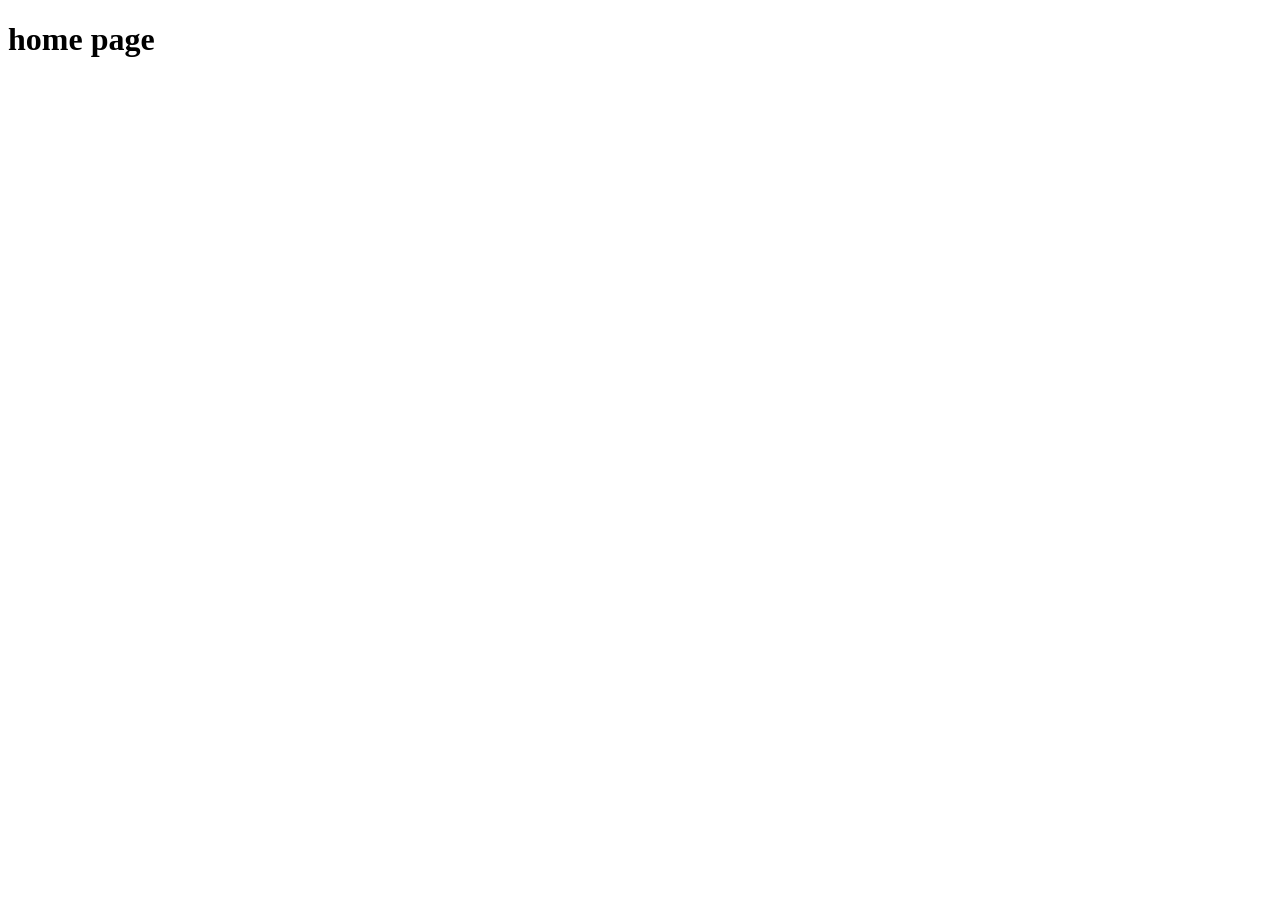
==== index.html @ 6407dda7 "first commit" ====
<!DOCTYPE html>
<html lang="en">
<head>
    <meta charset="UTF-8">
    <meta name="viewport" content="width=device-width, initial-scale=1.0">
    <title>index</title>
</head>
<body>
    <h1>home page</h1>
</body>
</html>
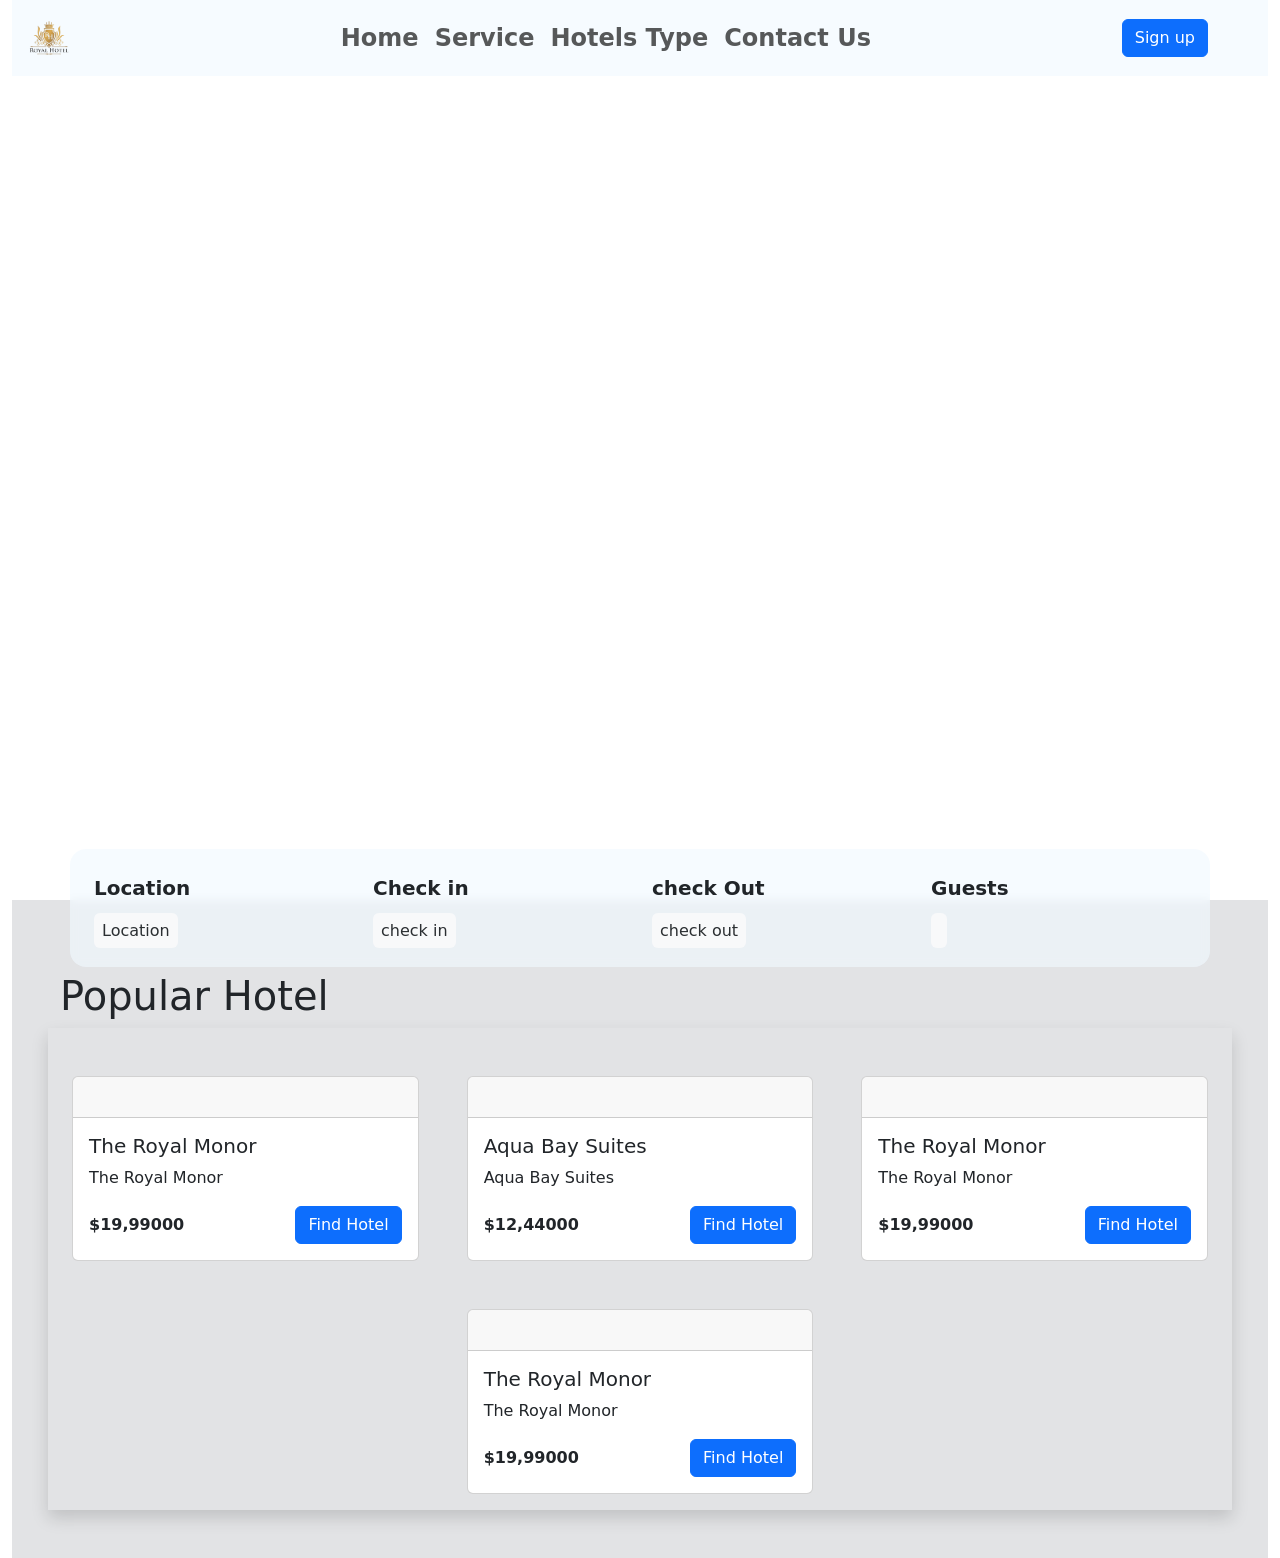
==== commit 8aa7c524: "design index" ====
--- a/index.html
+++ b/index.html
@@ -1,11 +1,238 @@
 <!DOCTYPE html>
 <html lang="en">
 <head>
+    <link href="https://cdn.jsdelivr.net/npm/bootstrap@5.3.8/dist/css/bootstrap.min.css" rel="stylesheet" integrity="sha384-sRIl4kxILFvY47J16cr9ZwB07vP4J8+LH7qKQnuqkuIAvNWLzeN8tE5YBujZqJLB" crossorigin="anonymous">
+    <script src="https://cdn.jsdelivr.net/npm/bootstrap@5.3.8/dist/js/bootstrap.bundle.min.js" integrity="sha384-FKyoEForCGlyvwx9Hj09JcYn3nv7wiPVlz7YYwJrWVcXK/BmnVDxM+D2scQbITxI" crossorigin="anonymous"></script>
+    <link rel="stylesheet" href="./index.css">
+    <link rel="stylesheet" href="https://cdnjs.cloudflare.com/ajax/libs/font-awesome/7.0.1/css/all.min.css" integrity="sha512-2SwdPD6INVrV/lHTZbO2nodKhrnDdJK9/kg2XD1r9uGqPo1cUbujc+IYdlYdEErWNu69gVcYgdxlmVmzTWnetw==" crossorigin="anonymous" referrerpolicy="no-referrer" />
+
     <meta charset="UTF-8">
     <meta name="viewport" content="width=device-width, initial-scale=1.0">
     <title>index</title>
+    
 </head>
 <body>
-    <h1>home page</h1>
+    <div class="container-fluid">
+        <!-- Modal -->
+                                <div class="modal fade" id="exampleModal" tabindex="-1" aria-labelledby="exampleModalLabel"
+                                    aria-hidden="true">
+                                    <div class="modal-dialog">
+                                        <div class="modal-content">
+                                            <div class="modal-header text-center">
+                                                <h1 class="modal-title fs-5 " id="exampleModalLabel">Sign Up</h1>
+                                                <button type="button" class="btn-close" data-bs-dismiss="modal"
+                                                    aria-label="Close"></button>
+                                            </div>
+                                            <div class="modal-body">
+                                                <form class="" action="">
+                                                    <label class="my-1 form-label" for="">First Name</label>
+                                                    <input class="my-1 form-control" type="text" name="" id=""
+                                                        placeholder="First Name">
+                                                    <label class="my-1 form-label" for="">Last Name</label>
+                                                    <input class="my-1 form-control" type="text" name="" id=""
+                                                        placeholder="Last Name">
+                                                    <label class="my-1 form-label" for=""></label>
+                                                    <select class="my-1 form-select" name="" id="">
+                                                        <option value="" disabled selected>Gender</option>
+                                                        <option value="">Male</option>
+                                                        <option value="">Female</option>
+                                                    </select>
+                                                    <input type="date" class="my-1 form-control">
+            
+                                                </form>
+                                            </div>
+                                            <div class="modal-footer">
+                                                <button type="button" class="btn btn-secondary"
+                                                    data-bs-dismiss="modal">Close</button>
+                                                <button type="button" class="btn btn-primary">Save changes</button>
+                                            </div>
+                                        </div>
+                                    </div>
+                                </div>  <!--end modal-->
+        <!-- navbar -->
+        <div class="nav-bag position-relative">
+
+            <div class="nav-main">
+                
+            <div>
+                <nav class="navbar navbar-expand-lg ">
+                    <div class="container-fluid">
+                        <a class="navbar-brand " href="./index.html"><img width="50px" class="" height="px"
+                                src="./image/index-img/hotel-logo.png" alt=""></a>
+                        <button class="navbar-toggler" type="button" data-bs-toggle="collapse" data-bs-target="#navbarNav"
+                            aria-controls="navbarNav" aria-expanded="false" aria-label="Toggle navigation">
+                            <span class="navbar-toggler-icon"></span>
+                        </button>
+                        <div class="collapse navbar-collapse" id="navbarNav">
+                            <ul class="navbar-nav mx-auto mx-5 fs-4 fw-bold">
+                                <li class="nav-item">
+                                    <a class="nav-link " aria-current="page" href="#">Home</a>
+                                </li>
+                                <li class="nav-item">
+                                    <a class="nav-link" href="./page/service.html">Service</a>
+                                </li>
+                                <li class="nav-item">
+                                    <a class="nav-link" href="./page/type.html">Hotels Type</a>
+                                </li>
+                                <li class="nav-item">
+                                    <a class="nav-link" href="#">Contact Us</a>
+                                </li>
+            
+                            </ul>
+                            <div class="">
+                                <!-- Button trigger modal -->
+                                <button type="button" class="btn btn-primary me-5" data-bs-toggle="modal" data-bs-target="#exampleModal">
+                                    Sign up
+                                </button>
+            
+                                
+                            </div>
+                        </div>
+                    </div>
+                </nav>
+            </div>    
+        </div>
+        <h1 class="text-section ">Book Your Dream Stay At The Best Prices</h1>
+
+
+        <!-- float section -->
+        <div class="container float-section nav-main bg-lignt p-4 rounded-4">
+            <main class="row">
+                <section class="col  ">
+                    <p class="fw-bold fs-5">Location</p>
+                    <a class="bg-light rounded-2 p-2 text-decoration-none text-secondary-emphasis" href="">
+                        <i  class="fa-solid fa-location-dot"></i>Location
+                    </a>
+                </section>
+                <section class="col  ">
+                    <p class="fw-bold fs-5">Check in</p>
+                    <a class="bg-light rounded-2 p-2 text-decoration-none text-secondary-emphasis" href="">
+                        <i class="fa-solid fa-wallet"></i>check in
+                    </a>
+                </section>
+                <section class="col  ">
+                    <p class="fw-bold fs-5">check Out</p>
+                    <a class="bg-light rounded-2 p-2 text-decoration-none text-secondary-emphasis" href="">
+                        <i class="fa-solid fa-wallet"></i>check out
+                    </a>
+                </section>
+                <section class="col   ">
+                    <p class="fw-bold fs-5">Guests</p>
+                    <a class="bg-light rounded-2 p-2 text-decoration-none text-secondary-emphasis" href="">
+                        <i class="fa-solid fa-circle-user"></i><i class="fa-solid fa-angle-down"></i>
+                    </a>
+                </section>
+
+
+            </main>
+        </div>
+        </div>
+        
+        
+
+        <!--main contain  -->
+
+        <div class="w-100 bg-secondary-subtle " >
+            <div class="py-5 p-5" >
+                <h1 class="pt-4">Popular Hotel</h1>
+                <main class="row shadow pb-3">
+                    <div class="col-lg-4 col-md-6 col-sm-10 px-sm-4 m-auto mt-5">
+                        <div class="card">
+                            <div class="card-header">
+                                <img class="card-img" src="https://i.pinimg.com/1200x/23/95/d2/2395d2df7f4f6c221643aa4f946c2ba7.jpg" alt="">
+                            </div>
+                            <div class="card-body">
+                                <h5 class="card-title">The Royal Monor</h5>
+                                <p class="card-text">The Royal Monor</p>
+                                <i class="fa-solid fa-star text-warning"></i>
+                                <i class="fa-solid fa-star text-warning"></i>
+                                <i class="fa-solid fa-star text-warning"></i>
+                                <i class="fa-solid fa-star"></i>
+                                <i class="fa-solid fa-star"></i>
+                                <div class="d-flex justify-content-between h-100 ">
+                                    <span class="fw-bold align-self-center">$19,99000</span>
+                                    <button class="btn btn-primary">Find Hotel</button>
+                                </div>
+
+                            </div>
+
+                        </div>
+                    </div>
+                    <div class="col-lg-4 col-md-6 col-sm-10 px-sm-4 m-auto mt-5">
+                        <div class="card">
+                            <div class="card-header">
+                                <img class="card-img" src="https://i.pinimg.com/1200x/33/f3/99/33f399182623d4c711200f918adcb9b1.jpg" alt="">
+                            </div>
+                            <div class="card-body">
+                                <h5 class="card-title">Aqua Bay Suites</h5>
+                                <p class="card-text">Aqua Bay Suites</p>
+                                <i class="fa-solid fa-star text-warning"></i>
+                                <i class="fa-solid fa-star text-warning"></i>
+                                <i class="fa-solid fa-star text-warning"></i>
+                                <i class="fa-solid fa-star"></i>
+                                <i class="fa-solid fa-star"></i>
+                                <div class="d-flex justify-content-between h-100 ">
+                                    <span class="fw-bold align-self-center">$12,44000</span>
+                                    <button class="btn btn-primary">Find Hotel</button>
+                                </div>
+
+                            </div>
+
+                        </div>
+                    </div>
+                    <div class="col-lg-4 col-md-6 col-sm-10 px-sm-4 m-auto mt-5">
+                        <div class="card">
+                            <div class="card-header">
+                                <img class="card-img" src="https://i.pinimg.com/736x/4d/ad/54/4dad5405bb20952c185f64d11edb011d.jpg" alt="">
+                            </div>
+                            <div class="card-body">
+                                <h5 class="card-title">The Royal Monor</h5>
+                                <p class="card-text">The Royal Monor</p>
+                                <i class="fa-solid fa-star text-warning"></i>
+                                <i class="fa-solid fa-star text-warning"></i>
+                                <i class="fa-solid fa-star text-warning"></i>
+                                <i class="fa-solid fa-star"></i>
+                                <i class="fa-solid fa-star"></i>
+                                <div class="d-flex justify-content-between h-100 ">
+                                    <span class="fw-bold align-self-center">$19,99000</span>
+                                    <button class="btn btn-primary">Find Hotel</button>
+                                </div>
+
+                            </div>
+
+                        </div>
+                    </div>
+                    <div class="col-lg-4 col-md-6 col-sm-10 px-sm-4 m-auto mt-5">
+                        <div class="card">
+                            <div class="card-header">
+                                <img class="card-img" src="https://i.pinimg.com/736x/9f/eb/a0/9feba0167d44d38dcfc3b37e13db5d58.jpg" alt="">
+                            </div>
+                            <div class="card-body">
+                                <h5 class="card-title">The Royal Monor</h5>
+                                <p class="card-text">The Royal Monor</p>
+                                <i class="fa-solid fa-star text-warning"></i>
+                                <i class="fa-solid fa-star text-warning"></i>
+                                <i class="fa-solid fa-star text-warning"></i>
+                                <i class="fa-solid fa-star"></i>
+                                <i class="fa-solid fa-star"></i>
+                                <div class="d-flex justify-content-between h-100 ">
+                                    <span class="fw-bold align-self-center">$19,99000</span>
+                                    <button class="btn btn-primary">Find Hotel</button>
+                                </div>
+
+                            </div>
+
+                        </div>
+                    </div>
+
+                </main>
+            </div>
+            
+
+        </div>
+    </div>
+
+
+
 </body>
 </html>
--- a/index.css
+++ b/index.css
@@ -0,0 +1,30 @@
+/* style navbar */
+.nav-bag{
+    background-image: url("https://i.pinimg.com/1200x/1d/aa/79/1daa79782062e876f252324b55f3f8ad.jpg");
+    background-repeat: no-repeat;
+    background-size: cover;
+    background-position: center;
+    height: 100vh;
+}
+.nav-main{
+    background-color: rgba(240, 248, 255, 0.623);
+    backdrop-filter:blur(5px) ;
+}
+
+
+.text-section{
+    font-size: 100px;
+    text-align: center;
+    padding: 150px 20% ;
+    color: rgb(255, 255, 255);
+    height: 75%;
+}
+.bg-light{
+    background-color: aliceblue;
+    
+}
+.float-section{
+    position: relative;
+    bottom: -10%;
+}
+
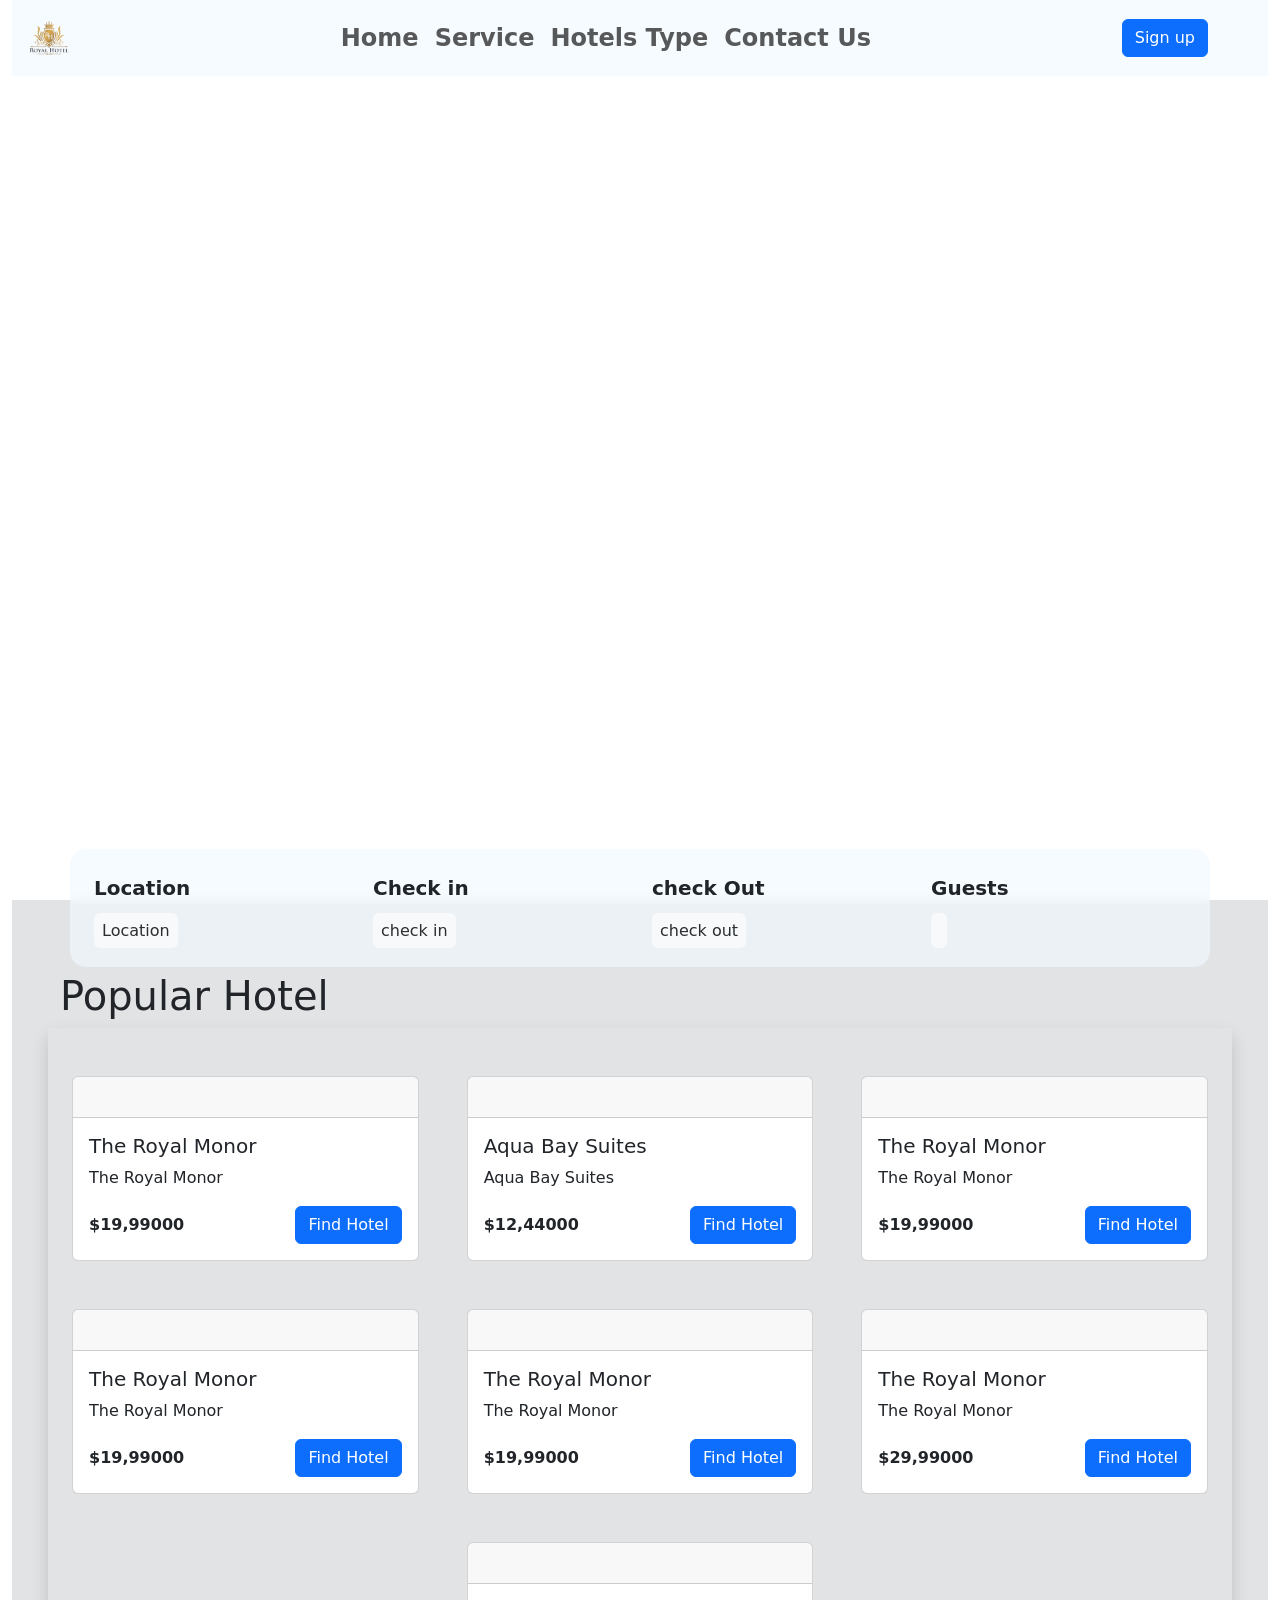
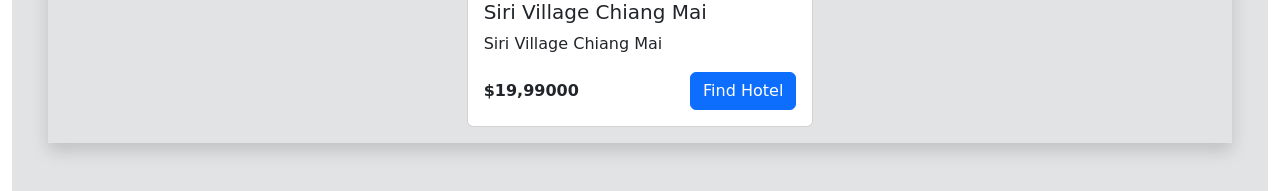
==== commit 21d40250: "add photo" ====
--- a/index.html
+++ b/index.html
@@ -224,6 +224,72 @@
 
                         </div>
                     </div>
+                    <div class="col-lg-4 col-md-6 col-sm-10 px-sm-4 m-auto mt-5">
+                        <div class="card">
+                            <div class="card-header">
+                                <img class="card-img" src="https://i.pinimg.com/1200x/0d/21/d0/0d21d0d6c43e517e7d94126ddf68b0a7.jpg" alt="">
+                            </div>
+                            <div class="card-body">
+                                <h5 class="card-title">The Royal Monor</h5>
+                                <p class="card-text">The Royal Monor</p>
+                                <i class="fa-solid fa-star text-warning"></i>
+                                <i class="fa-solid fa-star text-warning"></i>
+                                <i class="fa-solid fa-star text-warning"></i>
+                                <i class="fa-solid fa-star"></i>
+                                <i class="fa-solid fa-star"></i>
+                                <div class="d-flex justify-content-between h-100 ">
+                                    <span class="fw-bold align-self-center">$19,99000</span>
+                                    <button class="btn btn-primary">Find Hotel</button>
+                                </div>
+
+                            </div>
+
+                        </div>
+                    </div>
+                    <div class="col-lg-4 col-md-6 col-sm-10 px-sm-4 m-auto mt-5">
+                        <div class="card">
+                            <div class="card-header">
+                                <img class="card-img" src="https://i.pinimg.com/1200x/ca/10/68/ca1068860814d8173494f137d95eb3a3.jpg" alt="">
+                            </div>
+                            <div class="card-body">
+                                <h5 class="card-title">The Royal Monor</h5>
+                                <p class="card-text">The Royal Monor</p>
+                                <i class="fa-solid fa-star text-warning"></i>
+                                <i class="fa-solid fa-star text-warning"></i>
+                                <i class="fa-solid fa-star text-warning"></i>
+                                <i class="fa-solid fa-star"></i>
+                                <i class="fa-solid fa-star"></i>
+                                <div class="d-flex justify-content-between h-100 ">
+                                    <span class="fw-bold align-self-center">$29,99000</span>
+                                    <button class="btn btn-primary">Find Hotel</button>
+                                </div>
+
+                            </div>
+
+                        </div>
+                    </div>
+                    <div class="col-lg-4 col-md-6 col-sm-10 px-sm-4 m-auto mt-5">
+                        <div class="card">
+                            <div class="card-header">
+                                <img class="card-img" src="https://i.pinimg.com/1200x/de/14/15/de141554fefa7ab9ccdb7bab83666787.jpg" alt="">
+                            </div>
+                            <div class="card-body">
+                                <h5 class="card-title">Siri Village Chiang Mai</h5>
+                                <p class="card-text">Siri Village Chiang Mai</p>
+                                <i class="fa-solid fa-star text-warning"></i>
+                                <i class="fa-solid fa-star text-warning"></i>
+                                <i class="fa-solid fa-star text-warning"></i>
+                                <i class="fa-solid fa-star"></i>
+                                <i class="fa-solid fa-star"></i>
+                                <div class="d-flex justify-content-between h-100 ">
+                                    <span class="fw-bold align-self-center">$19,99000</span>
+                                    <button class="btn btn-primary">Find Hotel</button>
+                                </div>
+
+                            </div>
+
+                        </div>
+                    </div>
 
                 </main>
             </div>
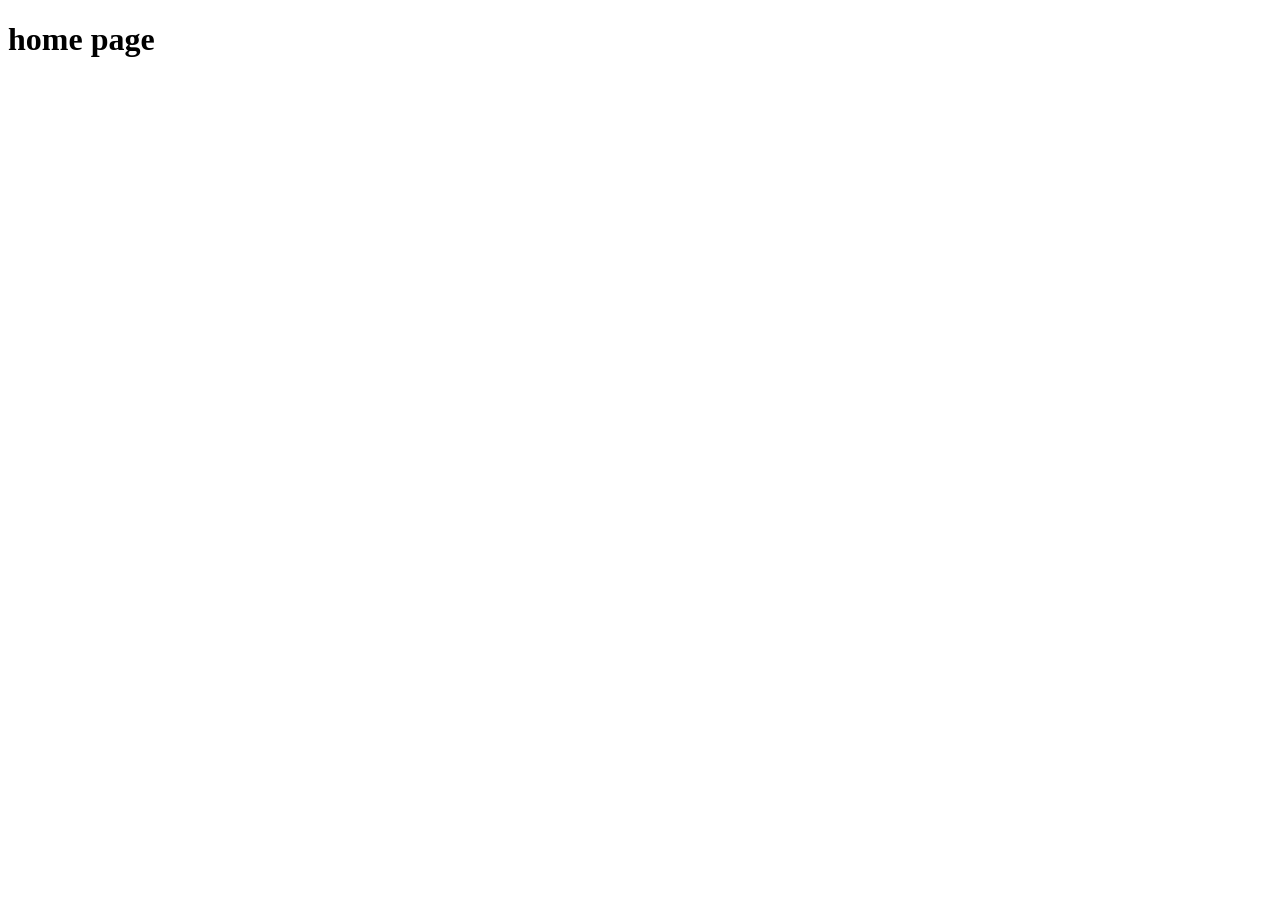
==== commit c398e421: "add by mey" ====
--- a/index.html
+++ b/index.html
@@ -1,304 +1,11 @@
 <!DOCTYPE html>
 <html lang="en">
 <head>
-    <link href="https://cdn.jsdelivr.net/npm/bootstrap@5.3.8/dist/css/bootstrap.min.css" rel="stylesheet" integrity="sha384-sRIl4kxILFvY47J16cr9ZwB07vP4J8+LH7qKQnuqkuIAvNWLzeN8tE5YBujZqJLB" crossorigin="anonymous">
-    <script src="https://cdn.jsdelivr.net/npm/bootstrap@5.3.8/dist/js/bootstrap.bundle.min.js" integrity="sha384-FKyoEForCGlyvwx9Hj09JcYn3nv7wiPVlz7YYwJrWVcXK/BmnVDxM+D2scQbITxI" crossorigin="anonymous"></script>
-    <link rel="stylesheet" href="./index.css">
-    <link rel="stylesheet" href="https://cdnjs.cloudflare.com/ajax/libs/font-awesome/7.0.1/css/all.min.css" integrity="sha512-2SwdPD6INVrV/lHTZbO2nodKhrnDdJK9/kg2XD1r9uGqPo1cUbujc+IYdlYdEErWNu69gVcYgdxlmVmzTWnetw==" crossorigin="anonymous" referrerpolicy="no-referrer" />
-
     <meta charset="UTF-8">
     <meta name="viewport" content="width=device-width, initial-scale=1.0">
     <title>index</title>
-    
 </head>
 <body>
-    <div class="container-fluid">
-        <!-- Modal -->
-                                <div class="modal fade" id="exampleModal" tabindex="-1" aria-labelledby="exampleModalLabel"
-                                    aria-hidden="true">
-                                    <div class="modal-dialog">
-                                        <div class="modal-content">
-                                            <div class="modal-header text-center">
-                                                <h1 class="modal-title fs-5 " id="exampleModalLabel">Sign Up</h1>
-                                                <button type="button" class="btn-close" data-bs-dismiss="modal"
-                                                    aria-label="Close"></button>
-                                            </div>
-                                            <div class="modal-body">
-                                                <form class="" action="">
-                                                    <label class="my-1 form-label" for="">First Name</label>
-                                                    <input class="my-1 form-control" type="text" name="" id=""
-                                                        placeholder="First Name">
-                                                    <label class="my-1 form-label" for="">Last Name</label>
-                                                    <input class="my-1 form-control" type="text" name="" id=""
-                                                        placeholder="Last Name">
-                                                    <label class="my-1 form-label" for=""></label>
-                                                    <select class="my-1 form-select" name="" id="">
-                                                        <option value="" disabled selected>Gender</option>
-                                                        <option value="">Male</option>
-                                                        <option value="">Female</option>
-                                                    </select>
-                                                    <input type="date" class="my-1 form-control">
-            
-                                                </form>
-                                            </div>
-                                            <div class="modal-footer">
-                                                <button type="button" class="btn btn-secondary"
-                                                    data-bs-dismiss="modal">Close</button>
-                                                <button type="button" class="btn btn-primary">Save changes</button>
-                                            </div>
-                                        </div>
-                                    </div>
-                                </div>  <!--end modal-->
-        <!-- navbar -->
-        <div class="nav-bag position-relative">
-
-            <div class="nav-main">
-                
-            <div>
-                <nav class="navbar navbar-expand-lg ">
-                    <div class="container-fluid">
-                        <a class="navbar-brand " href="./index.html"><img width="50px" class="" height="px"
-                                src="./image/index-img/hotel-logo.png" alt=""></a>
-                        <button class="navbar-toggler" type="button" data-bs-toggle="collapse" data-bs-target="#navbarNav"
-                            aria-controls="navbarNav" aria-expanded="false" aria-label="Toggle navigation">
-                            <span class="navbar-toggler-icon"></span>
-                        </button>
-                        <div class="collapse navbar-collapse" id="navbarNav">
-                            <ul class="navbar-nav mx-auto mx-5 fs-4 fw-bold">
-                                <li class="nav-item">
-                                    <a class="nav-link " aria-current="page" href="#">Home</a>
-                                </li>
-                                <li class="nav-item">
-                                    <a class="nav-link" href="./page/service.html">Service</a>
-                                </li>
-                                <li class="nav-item">
-                                    <a class="nav-link" href="./page/type.html">Hotels Type</a>
-                                </li>
-                                <li class="nav-item">
-                                    <a class="nav-link" href="#">Contact Us</a>
-                                </li>
-            
-                            </ul>
-                            <div class="">
-                                <!-- Button trigger modal -->
-                                <button type="button" class="btn btn-primary me-5" data-bs-toggle="modal" data-bs-target="#exampleModal">
-                                    Sign up
-                                </button>
-            
-                                
-                            </div>
-                        </div>
-                    </div>
-                </nav>
-            </div>    
-        </div>
-        <h1 class="text-section ">Book Your Dream Stay At The Best Prices</h1>
-
-
-        <!-- float section -->
-        <div class="container float-section nav-main bg-lignt p-4 rounded-4">
-            <main class="row">
-                <section class="col  ">
-                    <p class="fw-bold fs-5">Location</p>
-                    <a class="bg-light rounded-2 p-2 text-decoration-none text-secondary-emphasis" href="">
-                        <i  class="fa-solid fa-location-dot"></i>Location
-                    </a>
-                </section>
-                <section class="col  ">
-                    <p class="fw-bold fs-5">Check in</p>
-                    <a class="bg-light rounded-2 p-2 text-decoration-none text-secondary-emphasis" href="">
-                        <i class="fa-solid fa-wallet"></i>check in
-                    </a>
-                </section>
-                <section class="col  ">
-                    <p class="fw-bold fs-5">check Out</p>
-                    <a class="bg-light rounded-2 p-2 text-decoration-none text-secondary-emphasis" href="">
-                        <i class="fa-solid fa-wallet"></i>check out
-                    </a>
-                </section>
-                <section class="col   ">
-                    <p class="fw-bold fs-5">Guests</p>
-                    <a class="bg-light rounded-2 p-2 text-decoration-none text-secondary-emphasis" href="">
-                        <i class="fa-solid fa-circle-user"></i><i class="fa-solid fa-angle-down"></i>
-                    </a>
-                </section>
-
-
-            </main>
-        </div>
-        </div>
-        
-        
-
-        <!--main contain  -->
-
-        <div class="w-100 bg-secondary-subtle " >
-            <div class="py-5 p-5" >
-                <h1 class="pt-4">Popular Hotel</h1>
-                <main class="row shadow pb-3">
-                    <div class="col-lg-4 col-md-6 col-sm-10 px-sm-4 m-auto mt-5">
-                        <div class="card">
-                            <div class="card-header">
-                                <img class="card-img" src="https://i.pinimg.com/1200x/23/95/d2/2395d2df7f4f6c221643aa4f946c2ba7.jpg" alt="">
-                            </div>
-                            <div class="card-body">
-                                <h5 class="card-title">The Royal Monor</h5>
-                                <p class="card-text">The Royal Monor</p>
-                                <i class="fa-solid fa-star text-warning"></i>
-                                <i class="fa-solid fa-star text-warning"></i>
-                                <i class="fa-solid fa-star text-warning"></i>
-                                <i class="fa-solid fa-star"></i>
-                                <i class="fa-solid fa-star"></i>
-                                <div class="d-flex justify-content-between h-100 ">
-                                    <span class="fw-bold align-self-center">$19,99000</span>
-                                    <button class="btn btn-primary">Find Hotel</button>
-                                </div>
-
-                            </div>
-
-                        </div>
-                    </div>
-                    <div class="col-lg-4 col-md-6 col-sm-10 px-sm-4 m-auto mt-5">
-                        <div class="card">
-                            <div class="card-header">
-                                <img class="card-img" src="https://i.pinimg.com/1200x/33/f3/99/33f399182623d4c711200f918adcb9b1.jpg" alt="">
-                            </div>
-                            <div class="card-body">
-                                <h5 class="card-title">Aqua Bay Suites</h5>
-                                <p class="card-text">Aqua Bay Suites</p>
-                                <i class="fa-solid fa-star text-warning"></i>
-                                <i class="fa-solid fa-star text-warning"></i>
-                                <i class="fa-solid fa-star text-warning"></i>
-                                <i class="fa-solid fa-star"></i>
-                                <i class="fa-solid fa-star"></i>
-                                <div class="d-flex justify-content-between h-100 ">
-                                    <span class="fw-bold align-self-center">$12,44000</span>
-                                    <button class="btn btn-primary">Find Hotel</button>
-                                </div>
-
-                            </div>
-
-                        </div>
-                    </div>
-                    <div class="col-lg-4 col-md-6 col-sm-10 px-sm-4 m-auto mt-5">
-                        <div class="card">
-                            <div class="card-header">
-                                <img class="card-img" src="https://i.pinimg.com/736x/4d/ad/54/4dad5405bb20952c185f64d11edb011d.jpg" alt="">
-                            </div>
-                            <div class="card-body">
-                                <h5 class="card-title">The Royal Monor</h5>
-                                <p class="card-text">The Royal Monor</p>
-                                <i class="fa-solid fa-star text-warning"></i>
-                                <i class="fa-solid fa-star text-warning"></i>
-                                <i class="fa-solid fa-star text-warning"></i>
-                                <i class="fa-solid fa-star"></i>
-                                <i class="fa-solid fa-star"></i>
-                                <div class="d-flex justify-content-between h-100 ">
-                                    <span class="fw-bold align-self-center">$19,99000</span>
-                                    <button class="btn btn-primary">Find Hotel</button>
-                                </div>
-
-                            </div>
-
-                        </div>
-                    </div>
-                    <div class="col-lg-4 col-md-6 col-sm-10 px-sm-4 m-auto mt-5">
-                        <div class="card">
-                            <div class="card-header">
-                                <img class="card-img" src="https://i.pinimg.com/736x/9f/eb/a0/9feba0167d44d38dcfc3b37e13db5d58.jpg" alt="">
-                            </div>
-                            <div class="card-body">
-                                <h5 class="card-title">The Royal Monor</h5>
-                                <p class="card-text">The Royal Monor</p>
-                                <i class="fa-solid fa-star text-warning"></i>
-                                <i class="fa-solid fa-star text-warning"></i>
-                                <i class="fa-solid fa-star text-warning"></i>
-                                <i class="fa-solid fa-star"></i>
-                                <i class="fa-solid fa-star"></i>
-                                <div class="d-flex justify-content-between h-100 ">
-                                    <span class="fw-bold align-self-center">$19,99000</span>
-                                    <button class="btn btn-primary">Find Hotel</button>
-                                </div>
-
-                            </div>
-
-                        </div>
-                    </div>
-                    <div class="col-lg-4 col-md-6 col-sm-10 px-sm-4 m-auto mt-5">
-                        <div class="card">
-                            <div class="card-header">
-                                <img class="card-img" src="https://i.pinimg.com/1200x/0d/21/d0/0d21d0d6c43e517e7d94126ddf68b0a7.jpg" alt="">
-                            </div>
-                            <div class="card-body">
-                                <h5 class="card-title">The Royal Monor</h5>
-                                <p class="card-text">The Royal Monor</p>
-                                <i class="fa-solid fa-star text-warning"></i>
-                                <i class="fa-solid fa-star text-warning"></i>
-                                <i class="fa-solid fa-star text-warning"></i>
-                                <i class="fa-solid fa-star"></i>
-                                <i class="fa-solid fa-star"></i>
-                                <div class="d-flex justify-content-between h-100 ">
-                                    <span class="fw-bold align-self-center">$19,99000</span>
-                                    <button class="btn btn-primary">Find Hotel</button>
-                                </div>
-
-                            </div>
-
-                        </div>
-                    </div>
-                    <div class="col-lg-4 col-md-6 col-sm-10 px-sm-4 m-auto mt-5">
-                        <div class="card">
-                            <div class="card-header">
-                                <img class="card-img" src="https://i.pinimg.com/1200x/ca/10/68/ca1068860814d8173494f137d95eb3a3.jpg" alt="">
-                            </div>
-                            <div class="card-body">
-                                <h5 class="card-title">The Royal Monor</h5>
-                                <p class="card-text">The Royal Monor</p>
-                                <i class="fa-solid fa-star text-warning"></i>
-                                <i class="fa-solid fa-star text-warning"></i>
-                                <i class="fa-solid fa-star text-warning"></i>
-                                <i class="fa-solid fa-star"></i>
-                                <i class="fa-solid fa-star"></i>
-                                <div class="d-flex justify-content-between h-100 ">
-                                    <span class="fw-bold align-self-center">$29,99000</span>
-                                    <button class="btn btn-primary">Find Hotel</button>
-                                </div>
-
-                            </div>
-
-                        </div>
-                    </div>
-                    <div class="col-lg-4 col-md-6 col-sm-10 px-sm-4 m-auto mt-5">
-                        <div class="card">
-                            <div class="card-header">
-                                <img class="card-img" src="https://i.pinimg.com/1200x/de/14/15/de141554fefa7ab9ccdb7bab83666787.jpg" alt="">
-                            </div>
-                            <div class="card-body">
-                                <h5 class="card-title">Siri Village Chiang Mai</h5>
-                                <p class="card-text">Siri Village Chiang Mai</p>
-                                <i class="fa-solid fa-star text-warning"></i>
-                                <i class="fa-solid fa-star text-warning"></i>
-                                <i class="fa-solid fa-star text-warning"></i>
-                                <i class="fa-solid fa-star"></i>
-                                <i class="fa-solid fa-star"></i>
-                                <div class="d-flex justify-content-between h-100 ">
-                                    <span class="fw-bold align-self-center">$19,99000</span>
-                                    <button class="btn btn-primary">Find Hotel</button>
-                                </div>
-
-                            </div>
-
-                        </div>
-                    </div>
-
-                </main>
-            </div>
-            
-
-        </div>
-    </div>
-
-
-
+    <h1>home page</h1>
 </body>
-</html>+</html>
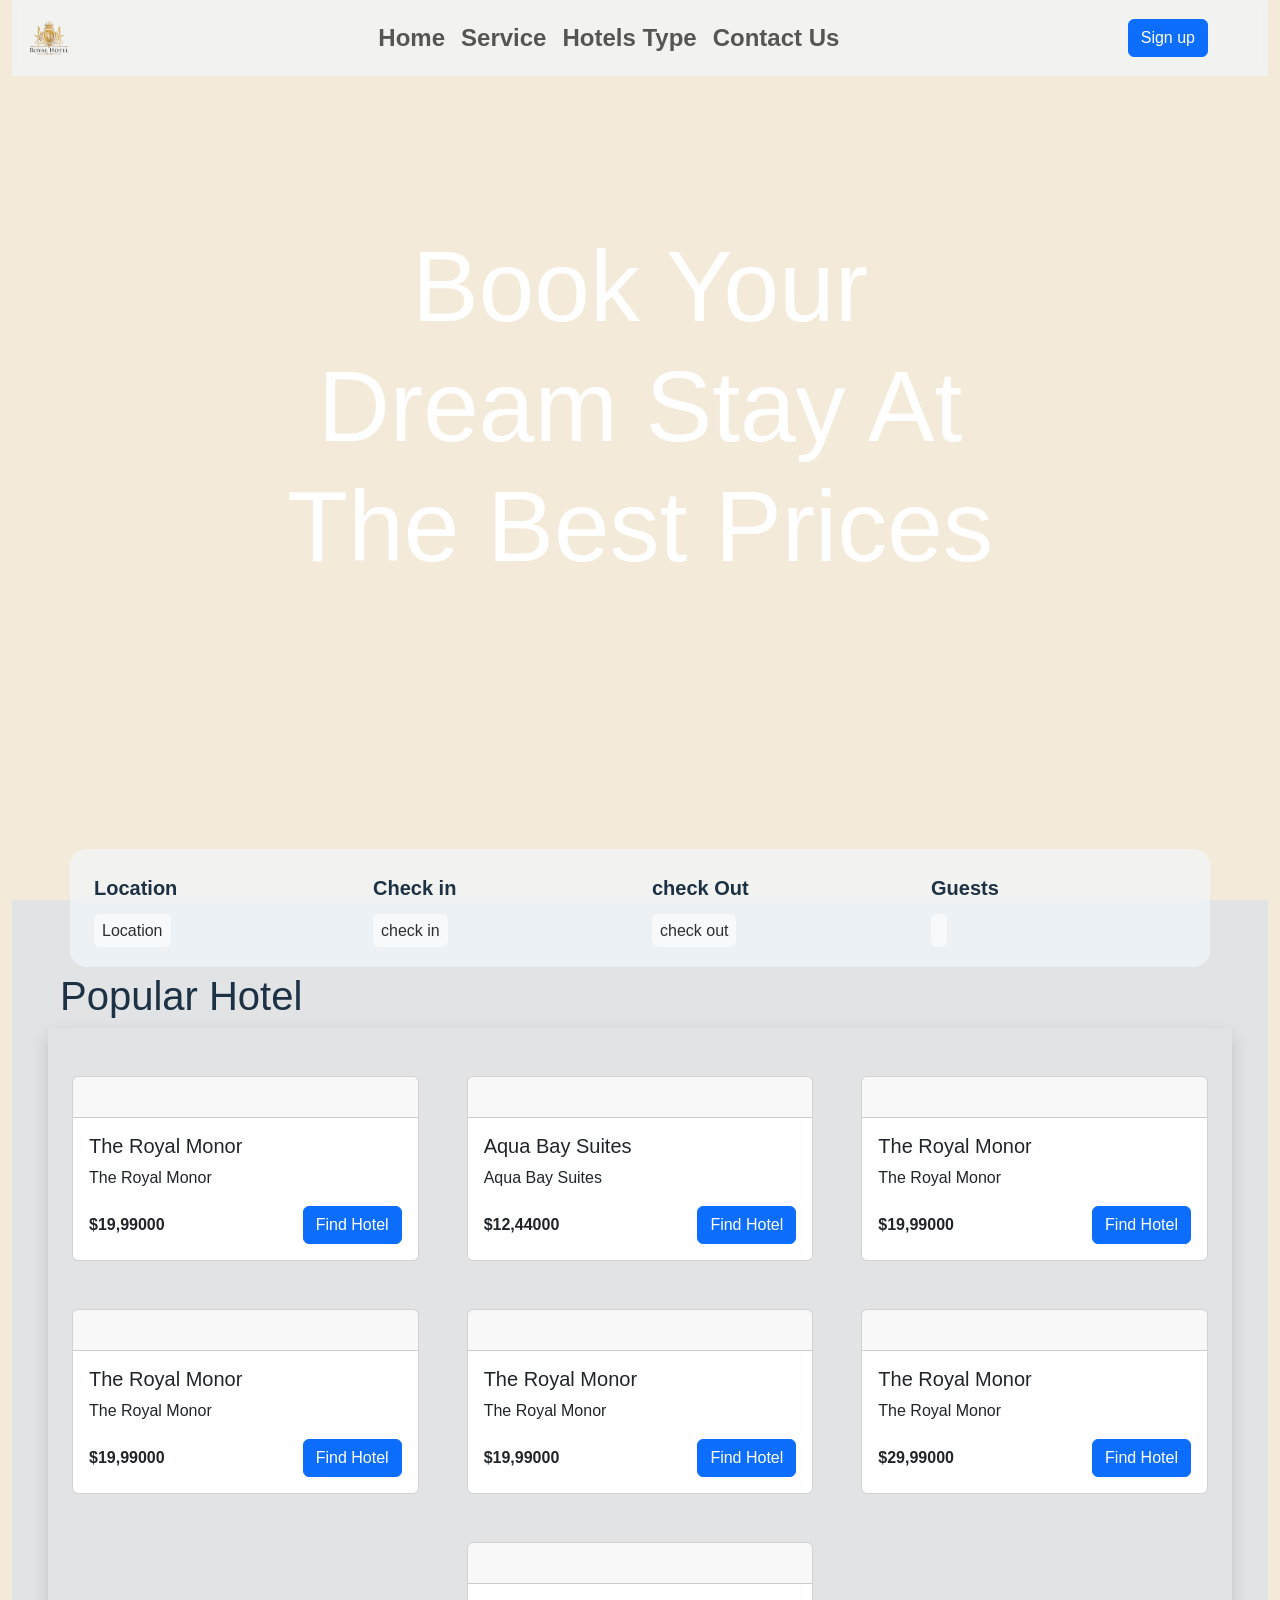
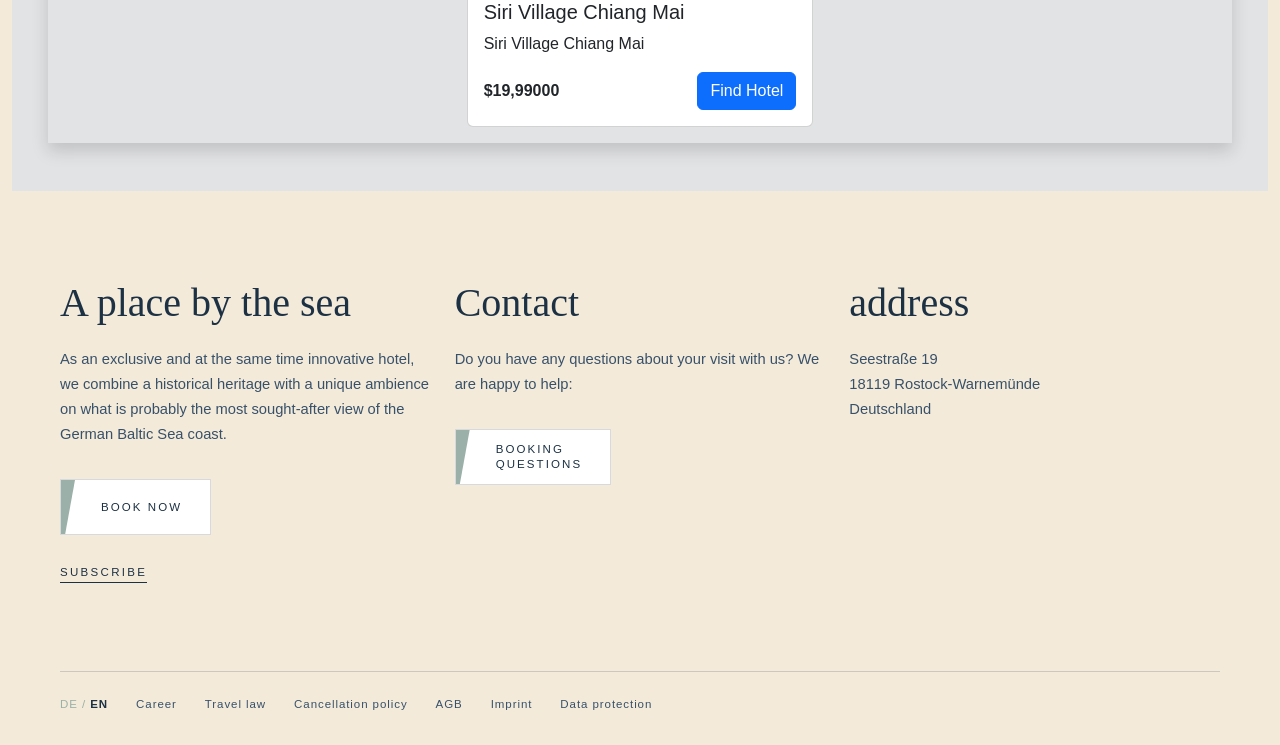
==== commit b7908422: "add footer" ====
--- a/index.html
+++ b/index.html
@@ -1,11 +1,356 @@
 <!DOCTYPE html>
 <html lang="en">
 <head>
+    <link href="https://cdn.jsdelivr.net/npm/bootstrap@5.3.8/dist/css/bootstrap.min.css" rel="stylesheet" integrity="sha384-sRIl4kxILFvY47J16cr9ZwB07vP4J8+LH7qKQnuqkuIAvNWLzeN8tE5YBujZqJLB" crossorigin="anonymous">
+    <script src="https://cdn.jsdelivr.net/npm/bootstrap@5.3.8/dist/js/bootstrap.bundle.min.js" integrity="sha384-FKyoEForCGlyvwx9Hj09JcYn3nv7wiPVlz7YYwJrWVcXK/BmnVDxM+D2scQbITxI" crossorigin="anonymous"></script>
+    <link rel="stylesheet" href="./index.css">
+    <link rel="stylesheet" href="https://cdnjs.cloudflare.com/ajax/libs/font-awesome/7.0.1/css/all.min.css" integrity="sha512-2SwdPD6INVrV/lHTZbO2nodKhrnDdJK9/kg2XD1r9uGqPo1cUbujc+IYdlYdEErWNu69gVcYgdxlmVmzTWnetw==" crossorigin="anonymous" referrerpolicy="no-referrer" />
+
     <meta charset="UTF-8">
     <meta name="viewport" content="width=device-width, initial-scale=1.0">
     <title>index</title>
+    
 </head>
 <body>
-    <h1>home page</h1>
+    <div class="container-fluid">
+        <!-- Modal -->
+                                <div class="modal fade" id="exampleModal" tabindex="-1" aria-labelledby="exampleModalLabel"
+                                    aria-hidden="true">
+                                    <div class="modal-dialog">
+                                        <div class="modal-content">
+                                            <div class="modal-header text-center">
+                                                <h1 class="modal-title fs-5 " id="exampleModalLabel">Sign Up</h1>
+                                                <button type="button" class="btn-close" data-bs-dismiss="modal"
+                                                    aria-label="Close"></button>
+                                            </div>
+                                            <div class="modal-body">
+                                                <form class="" action="">
+                                                    <label class="my-1 form-label" for="">First Name</label>
+                                                    <input class="my-1 form-control" type="text" name="" id=""
+                                                        placeholder="First Name">
+                                                    <label class="my-1 form-label" for="">Last Name</label>
+                                                    <input class="my-1 form-control" type="text" name="" id=""
+                                                        placeholder="Last Name">
+                                                    <label class="my-1 form-label" for=""></label>
+                                                    <select class="my-1 form-select" name="" id="">
+                                                        <option value="" disabled selected>Gender</option>
+                                                        <option value="">Male</option>
+                                                        <option value="">Female</option>
+                                                    </select>
+                                                    <input type="date" class="my-1 form-control">
+            
+                                                </form>
+                                            </div>
+                                            <div class="modal-footer">
+                                                <button type="button" class="btn btn-secondary"
+                                                    data-bs-dismiss="modal">Close</button>
+                                                <button type="button" class="btn btn-primary">Save changes</button>
+                                            </div>
+                                        </div>
+                                    </div>
+                                </div>  <!--end modal-->
+        <!-- navbar -->
+        <div class="nav-bag position-relative">
+
+            <div class="nav-main">
+                
+            <div>
+                <nav class="navbar navbar-expand-lg ">
+                    <div class="container-fluid">
+                        <a class="navbar-brand " href="./index.html"><img width="50px" class="" height="px"
+                                src="./image/index-img/hotel-logo.png" alt=""></a>
+                        <button class="navbar-toggler" type="button" data-bs-toggle="collapse" data-bs-target="#navbarNav"
+                            aria-controls="navbarNav" aria-expanded="false" aria-label="Toggle navigation">
+                            <span class="navbar-toggler-icon"></span>
+                        </button>
+                        <div class="collapse navbar-collapse" id="navbarNav">
+                            <ul class="navbar-nav mx-auto mx-5 fs-4 fw-bold">
+                                <li class="nav-item">
+                                    <a class="nav-link " aria-current="page" href="#">Home</a>
+                                </li>
+                                <li class="nav-item">
+                                    <a class="nav-link" href="./page/service.html">Service</a>
+                                </li>
+                                <li class="nav-item">
+                                    <a class="nav-link" href="./page/type.html">Hotels Type</a>
+                                </li>
+                                <li class="nav-item">
+                                    <a class="nav-link" href="#">Contact Us</a>
+                                </li>
+            
+                            </ul>
+                            <div class="">
+                                <!-- Button trigger modal -->
+                                <button type="button" class="btn btn-primary me-5" data-bs-toggle="modal" data-bs-target="#exampleModal">
+                                    Sign up
+                                </button>
+            
+                                
+                            </div>
+                        </div>
+                    </div>
+                </nav>
+            </div>    
+        </div>
+        <h1 class="text-section ">Book Your Dream Stay At The Best Prices</h1>
+
+
+        <!-- float section -->
+        <div class="container float-section nav-main bg-lignt p-4 rounded-4">
+            <main class="row">
+                <section class="col  ">
+                    <p class="fw-bold fs-5">Location</p>
+                    <a class="bg-light rounded-2 p-2 text-decoration-none text-secondary-emphasis" href="">
+                        <i  class="fa-solid fa-location-dot"></i>Location
+                    </a>
+                </section>
+                <section class="col  ">
+                    <p class="fw-bold fs-5">Check in</p>
+                    <a class="bg-light rounded-2 p-2 text-decoration-none text-secondary-emphasis" href="">
+                        <i class="fa-solid fa-wallet"></i>check in
+                    </a>
+                </section>
+                <section class="col  ">
+                    <p class="fw-bold fs-5">check Out</p>
+                    <a class="bg-light rounded-2 p-2 text-decoration-none text-secondary-emphasis" href="">
+                        <i class="fa-solid fa-wallet"></i>check out
+                    </a>
+                </section>
+                <section class="col   ">
+                    <p class="fw-bold fs-5">Guests</p>
+                    <a class="bg-light rounded-2 p-2 text-decoration-none text-secondary-emphasis" href="">
+                        <i class="fa-solid fa-circle-user"></i><i class="fa-solid fa-angle-down"></i>
+                    </a>
+                </section>
+
+
+            </main>
+        </div>
+        </div>
+        
+        
+
+        <!--main contain  -->
+
+        <div class="w-100 bg-secondary-subtle " >
+            <div class="py-5 p-5" >
+                <h1 class="pt-4">Popular Hotel</h1>
+                <main class="row shadow pb-3">
+                    <div class="col-lg-4 col-md-6 col-sm-10 px-sm-4 m-auto mt-5">
+                        <div class="card">
+                            <div class="card-header">
+                                <img class="card-img" src="https://i.pinimg.com/1200x/23/95/d2/2395d2df7f4f6c221643aa4f946c2ba7.jpg" alt="">
+                            </div>
+                            <div class="card-body">
+                                <h5 class="card-title">The Royal Monor</h5>
+                                <p class="card-text">The Royal Monor</p>
+                                <i class="fa-solid fa-star text-warning"></i>
+                                <i class="fa-solid fa-star text-warning"></i>
+                                <i class="fa-solid fa-star text-warning"></i>
+                                <i class="fa-solid fa-star"></i>
+                                <i class="fa-solid fa-star"></i>
+                                <div class="d-flex justify-content-between h-100 ">
+                                    <span class="fw-bold align-self-center">$19,99000</span>
+                                    <button class="btn btn-primary">Find Hotel</button>
+                                </div>
+
+                            </div>
+
+                        </div>
+                    </div>
+                    <div class="col-lg-4 col-md-6 col-sm-10 px-sm-4 m-auto mt-5">
+                        <div class="card">
+                            <div class="card-header">
+                                <img class="card-img" src="https://i.pinimg.com/1200x/33/f3/99/33f399182623d4c711200f918adcb9b1.jpg" alt="">
+                            </div>
+                            <div class="card-body">
+                                <h5 class="card-title">Aqua Bay Suites</h5>
+                                <p class="card-text">Aqua Bay Suites</p>
+                                <i class="fa-solid fa-star text-warning"></i>
+                                <i class="fa-solid fa-star text-warning"></i>
+                                <i class="fa-solid fa-star text-warning"></i>
+                                <i class="fa-solid fa-star"></i>
+                                <i class="fa-solid fa-star"></i>
+                                <div class="d-flex justify-content-between h-100 ">
+                                    <span class="fw-bold align-self-center">$12,44000</span>
+                                    <button class="btn btn-primary">Find Hotel</button>
+                                </div>
+
+                            </div>
+
+                        </div>
+                    </div>
+                    <div class="col-lg-4 col-md-6 col-sm-10 px-sm-4 m-auto mt-5">
+                        <div class="card">
+                            <div class="card-header">
+                                <img class="card-img" src="https://i.pinimg.com/736x/4d/ad/54/4dad5405bb20952c185f64d11edb011d.jpg" alt="">
+                            </div>
+                            <div class="card-body">
+                                <h5 class="card-title">The Royal Monor</h5>
+                                <p class="card-text">The Royal Monor</p>
+                                <i class="fa-solid fa-star text-warning"></i>
+                                <i class="fa-solid fa-star text-warning"></i>
+                                <i class="fa-solid fa-star text-warning"></i>
+                                <i class="fa-solid fa-star"></i>
+                                <i class="fa-solid fa-star"></i>
+                                <div class="d-flex justify-content-between h-100 ">
+                                    <span class="fw-bold align-self-center">$19,99000</span>
+                                    <button class="btn btn-primary">Find Hotel</button>
+                                </div>
+
+                            </div>
+
+                        </div>
+                    </div>
+                    <div class="col-lg-4 col-md-6 col-sm-10 px-sm-4 m-auto mt-5">
+                        <div class="card">
+                            <div class="card-header">
+                                <img class="card-img" src="https://i.pinimg.com/736x/9f/eb/a0/9feba0167d44d38dcfc3b37e13db5d58.jpg" alt="">
+                            </div>
+                            <div class="card-body">
+                                <h5 class="card-title">The Royal Monor</h5>
+                                <p class="card-text">The Royal Monor</p>
+                                <i class="fa-solid fa-star text-warning"></i>
+                                <i class="fa-solid fa-star text-warning"></i>
+                                <i class="fa-solid fa-star text-warning"></i>
+                                <i class="fa-solid fa-star"></i>
+                                <i class="fa-solid fa-star"></i>
+                                <div class="d-flex justify-content-between h-100 ">
+                                    <span class="fw-bold align-self-center">$19,99000</span>
+                                    <button class="btn btn-primary">Find Hotel</button>
+                                </div>
+
+                            </div>
+
+                        </div>
+                    </div>
+                    <div class="col-lg-4 col-md-6 col-sm-10 px-sm-4 m-auto mt-5">
+                        <div class="card">
+                            <div class="card-header">
+                                <img class="card-img" src="https://i.pinimg.com/1200x/0d/21/d0/0d21d0d6c43e517e7d94126ddf68b0a7.jpg" alt="">
+                            </div>
+                            <div class="card-body">
+                                <h5 class="card-title">The Royal Monor</h5>
+                                <p class="card-text">The Royal Monor</p>
+                                <i class="fa-solid fa-star text-warning"></i>
+                                <i class="fa-solid fa-star text-warning"></i>
+                                <i class="fa-solid fa-star text-warning"></i>
+                                <i class="fa-solid fa-star"></i>
+                                <i class="fa-solid fa-star"></i>
+                                <div class="d-flex justify-content-between h-100 ">
+                                    <span class="fw-bold align-self-center">$19,99000</span>
+                                    <button class="btn btn-primary">Find Hotel</button>
+                                </div>
+
+                            </div>
+
+                        </div>
+                    </div>
+                    <div class="col-lg-4 col-md-6 col-sm-10 px-sm-4 m-auto mt-5">
+                        <div class="card">
+                            <div class="card-header">
+                                <img class="card-img" src="https://i.pinimg.com/1200x/ca/10/68/ca1068860814d8173494f137d95eb3a3.jpg" alt="">
+                            </div>
+                            <div class="card-body">
+                                <h5 class="card-title">The Royal Monor</h5>
+                                <p class="card-text">The Royal Monor</p>
+                                <i class="fa-solid fa-star text-warning"></i>
+                                <i class="fa-solid fa-star text-warning"></i>
+                                <i class="fa-solid fa-star text-warning"></i>
+                                <i class="fa-solid fa-star"></i>
+                                <i class="fa-solid fa-star"></i>
+                                <div class="d-flex justify-content-between h-100 ">
+                                    <span class="fw-bold align-self-center">$29,99000</span>
+                                    <button class="btn btn-primary">Find Hotel</button>
+                                </div>
+
+                            </div>
+
+                        </div>
+                    </div>
+                    <div class="col-lg-4 col-md-6 col-sm-10 px-sm-4 m-auto mt-5">
+                        <div class="card">
+                            <div class="card-header">
+                                <img class="card-img" src="https://i.pinimg.com/1200x/de/14/15/de141554fefa7ab9ccdb7bab83666787.jpg" alt="">
+                            </div>
+                            <div class="card-body">
+                                <h5 class="card-title">Siri Village Chiang Mai</h5>
+                                <p class="card-text">Siri Village Chiang Mai</p>
+                                <i class="fa-solid fa-star text-warning"></i>
+                                <i class="fa-solid fa-star text-warning"></i>
+                                <i class="fa-solid fa-star text-warning"></i>
+                                <i class="fa-solid fa-star"></i>
+                                <i class="fa-solid fa-star"></i>
+                                <div class="d-flex justify-content-between h-100 ">
+                                    <span class="fw-bold align-self-center">$19,99000</span>
+                                    <button class="btn btn-primary">Find Hotel</button>
+                                </div>
+
+                            </div>
+
+                        </div>
+                    </div>
+
+                </main>
+            </div>
+            
+
+        </div>
+
+
+
+        <!-- footer -->
+        <footer>
+  <div class="container-fluid px-0">
+    <div class="row gy-5">
+
+      <!-- A place by the sea -->
+      <div class="col-12 col-lg-4">
+        <h2 class="footer-heading">A place by the sea</h2>
+        <div class="footer-body">
+          <p>As an exclusive and at the same time innovative hotel, we combine a historical heritage with a unique ambience on what is probably the most sought-after view of the German Baltic Sea coast.</p>
+        </div>
+        <a href="#" class="btn-slant">BOOK NOW</a>
+        <div class="mt-4">
+          <a href="#" class="link-underline">SUBSCRIBE</a>
+        </div>
+      </div>
+
+      <!-- Contact -->
+      <div class="col-12 col-lg-4">
+        <h2 class="footer-heading">Contact</h2>
+        <div class="footer-body">
+          <p>Do you have any questions about your visit with us? We are happy to help:</p>
+        </div>
+        <a href="#" class="btn-slant" style="line-height:1.3;">BOOKING<br>QUESTIONS</a>
+      </div>
+
+      <!-- Address -->
+      <div class="col-12 col-lg-4">
+        <h2 class="footer-heading">address</h2>
+        <div class="address-block">
+          <p>Seestraße 19</p>
+          <p>18119 Rostock-Warnemünde</p>
+          <p>Deutschland</p>
+        </div>
+      </div>
+
+    </div>
+
+    <!-- Bottom bar -->
+    <div class="footer-bottom d-flex flex-wrap align-items-center">
+      <span class="lang-toggle"><span>DE</span> / <span class="active">EN</span></span>
+      <a href="#">Career</a>
+      <a href="#">Travel law</a>
+      <a href="#">Cancellation policy</a>
+      <a href="#">AGB</a>
+      <a href="#">Imprint</a>
+      <a href="#">Data protection</a>
+    </div>
+  </div>
+</footer>
+
+
+
 </body>
-</html>
+</html>
--- a/index.css
+++ b/index.css
@@ -0,0 +1,165 @@
+/* style navbar */
+.nav-bag{
+    background-image: url("https://i.pinimg.com/1200x/1d/aa/79/1daa79782062e876f252324b55f3f8ad.jpg");
+    background-repeat: no-repeat;
+    background-size: cover;
+    background-position: center;
+    height: 100vh;
+}
+.nav-main{
+    background-color: rgba(240, 248, 255, 0.623);
+    backdrop-filter:blur(5px) ;
+}
+
+
+.text-section{
+    font-size: 100px;
+    text-align: center;
+    padding: 150px 20% ;
+    color: rgb(255, 255, 255);
+    height: 75%;
+}
+.bg-light{
+    background-color: aliceblue;
+    
+}
+.float-section{
+    position: relative;
+    bottom: -10%;
+}
+
+
+
+
+/* from AI */
+
+:root{
+    --cream:#f4ead9;
+    --navy:#1c3144;
+    --navy-soft:#37516a;
+    --sage:#9bb0a8;
+    --hairline: rgba(28,49,68,0.18);
+  }
+
+  html,body{
+    margin:0;
+    background:var(--cream);
+    color:var(--navy);
+    font-family:'Jost', sans-serif;
+  }
+
+  .serif{
+    font-family:'Cormorant Garamond', serif;
+  }
+
+  
+
+  /* ---------- FOOTER ---------- */
+  footer{
+    padding: 5.5rem 3rem 2rem;
+  }
+
+  .footer-heading{
+    font-family:'Cormorant Garamond', serif;
+    font-weight:400;
+    font-size:2.5rem;
+    margin-bottom:1.25rem;
+    color:var(--navy);
+  }
+
+  .footer-body p{
+    font-size:.92rem;
+    line-height:1.7;
+    font-weight:300;
+    color:var(--navy-soft);
+    max-width:420px;
+  }
+
+  .btn-slant{
+    position:relative;
+    display:inline-flex;
+    align-items:center;
+    min-height:56px;
+    padding: .75rem 1.75rem .75rem 2.5rem;
+    background:#fff;
+    border:1px solid var(--hairline);
+    color:var(--navy);
+    font-size:.72rem;
+    font-weight:500;
+    letter-spacing:.18em;
+    text-decoration:none;
+    text-align:left;
+    line-height:1.4;
+    margin-top: 1rem;
+    transition: background .2s ease;
+  }
+  .btn-slant::before{
+    content:"";
+    position:absolute;
+    left:0; top:0; bottom:0;
+    width:14px;
+    background: var(--sage);
+    clip-path: polygon(0 0, 100% 0, 30% 100%, 0% 100%);
+  }
+  .btn-slant:hover{
+    background:#efe4d0;
+    color:var(--navy);
+  }
+
+  .link-underline{
+    color:var(--navy);
+    text-decoration:none;
+    font-size:.72rem;
+    font-weight:500;
+    letter-spacing:.2em;
+    border-bottom:1px solid var(--navy);
+    padding-bottom:4px;
+  }
+  .link-underline:hover{ color:var(--navy); opacity:.75; }
+
+  .address-block p{
+    font-size:.92rem;
+    font-weight:300;
+    line-height:1.7;
+    color:var(--navy-soft);
+    margin:0;
+  }
+
+  .footer-bottom{
+    margin-top:5.5rem;
+    padding-top:1.5rem;
+    border-top:1px solid var(--hairline);
+    font-size:.72rem;
+    letter-spacing:.08em;
+  }
+
+  .footer-bottom a{
+    color:var(--navy-soft);
+    text-decoration:none;
+    margin-right:1.75rem;
+    font-weight:400;
+  }
+  .footer-bottom a:hover{ color:var(--navy); }
+  .footer-bottom a:last-child{ margin-right:0; }
+
+  .lang-toggle{
+    color:var(--sage);
+    margin-right:1.75rem;
+  }
+  .lang-toggle .active{
+    color:var(--navy);
+    font-weight:600;
+  }
+
+  @media (max-width: 767.98px){
+    .hero{ padding:2rem 1.25rem 1.75rem; min-height:300px; }
+    .hero-index{ left:1.25rem; }
+    .hero-social{ margin-top:1rem; }
+    footer{ padding:3.5rem 1.25rem 1.5rem; }
+    .footer-bottom{ margin-top:3rem; }
+    .footer-bottom a{
+      display:inline-block;
+      margin-bottom:.6rem;
+    }
+  }
+
